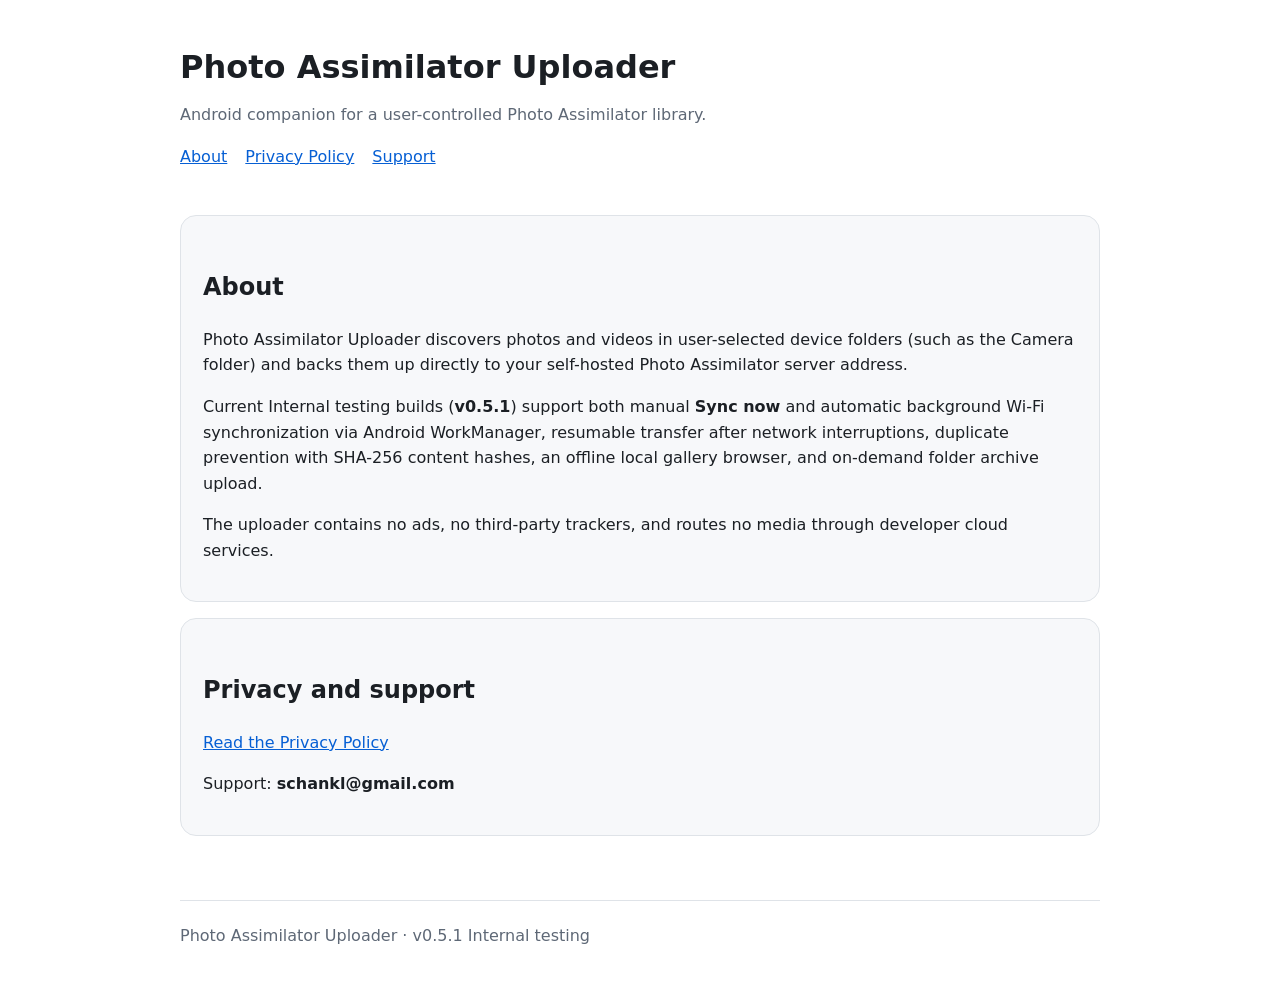
==== index.html @ 297a6631 "Update footer version to v0.5.1" ====
<!doctype html>
<html lang="en">
<head>
  <meta charset="utf-8">
  <meta name="viewport" content="width=device-width,initial-scale=1">
  <title>Photo Assimilator Uploader</title>
  <link rel="stylesheet" href="styles.css">
</head>
<body>
<header>
  <h1>Photo Assimilator Uploader</h1>
  <p class="muted">Android companion for a user-controlled Photo Assimilator library.</p>
  <nav>
  <a href="index.html">About</a>
  <a href="privacy.html">Privacy Policy</a>
  <a href="support.html">Support</a>
</nav>
</header>
<main>
  <div class="card">
    <h2>About</h2>
    <p>Photo Assimilator Uploader discovers photos and videos in user-selected device folders (such as the Camera folder) and backs them up directly to your self-hosted Photo Assimilator server address.</p>
    <p>Current Internal testing builds (<strong>v0.5.1</strong>) support both manual <strong>Sync now</strong> and automatic background Wi-Fi synchronization via Android WorkManager, resumable transfer after network interruptions, duplicate prevention with SHA-256 content hashes, an offline local gallery browser, and on-demand folder archive upload.</p>
    <p>The uploader contains no ads, no third-party trackers, and routes no media through developer cloud services.</p>
  </div>

  <div class="card">
    <h2>Privacy and support</h2>
    <p><a href="privacy.html">Read the Privacy Policy</a></p>
    <p>Support: <strong>schankl@gmail.com</strong></p>
  </div>
</main>
<footer>
  Photo Assimilator Uploader · v0.5.1 Internal testing
</footer>
 
</body>
</html>
---- styles.css ----
:root {
  color-scheme: light dark;
  --bg: #0f1115;
  --panel: #181b22;
  --text: #f2f4f7;
  --muted: #b4bbc6;
  --accent: #7db7ff;
  --border: #2a303b;
}
* { box-sizing: border-box; }
body {
  margin: 0;
  font-family: system-ui, -apple-system, Segoe UI, Roboto, sans-serif;
  background: var(--bg);
  color: var(--text);
  line-height: 1.6;
}
header, main, footer {
  width: min(920px, calc(100% - 32px));
  margin: 0 auto;
}
header { padding: 28px 0 12px; }
nav { display: flex; gap: 18px; flex-wrap: wrap; }
nav a, a { color: var(--accent); }
main { padding: 18px 0 48px; }
.card {
  background: var(--panel);
  border: 1px solid var(--border);
  border-radius: 16px;
  padding: 22px;
  margin: 16px 0;
}
h1 { line-height: 1.15; margin-bottom: 8px; }
h2 { margin-top: 30px; }
small, .muted { color: var(--muted); }
code {
  background: rgba(255,255,255,.08);
  padding: .12em .35em;
  border-radius: 5px;
}
footer {
  border-top: 1px solid var(--border);
  padding: 22px 0 40px;
  color: var(--muted);
}
@media (prefers-color-scheme: light) {
  :root {
    --bg: #ffffff;
    --panel: #f7f8fa;
    --text: #1b1f24;
    --muted: #5e6876;
    --accent: #065fd4;
    --border: #dfe3e8;
  }
}
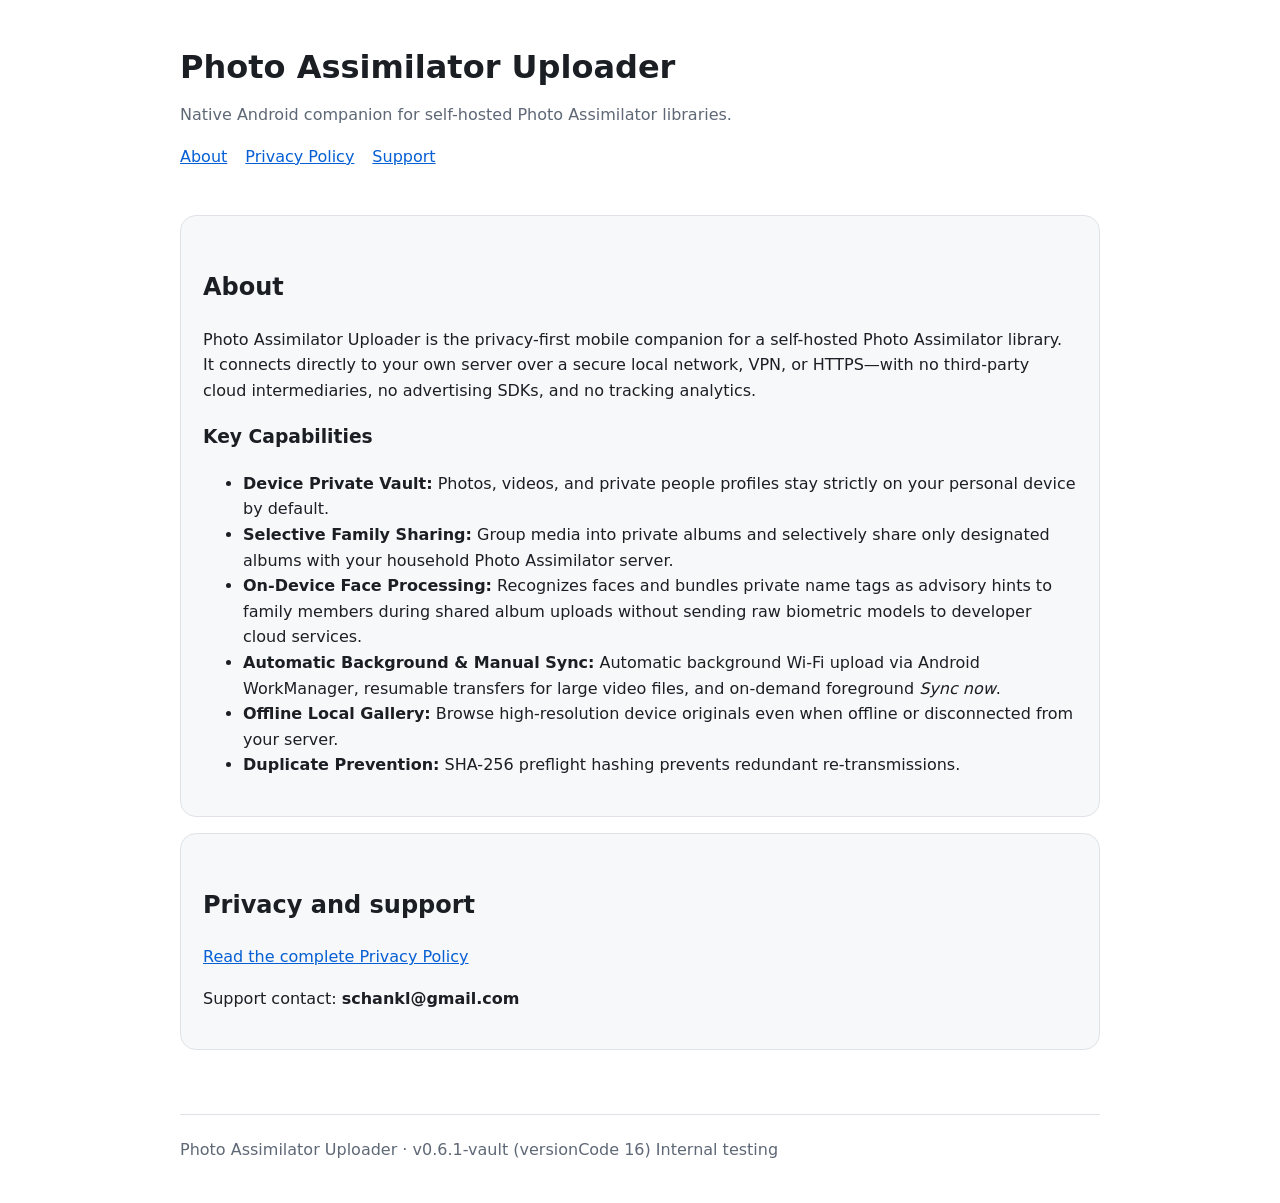
==== commit ff9dbbd4: "Update public About, Privacy Policy, and Support pages for v0.6.1-vault" ====
--- a/index.html
+++ b/index.html
@@ -9,7 +9,7 @@
 <body>
 <header>
   <h1>Photo Assimilator Uploader</h1>
-  <p class="muted">Android companion for a user-controlled Photo Assimilator library.</p>
+  <p class="muted">Native Android companion for self-hosted Photo Assimilator libraries.</p>
   <nav>
   <a href="index.html">About</a>
   <a href="privacy.html">Privacy Policy</a>
@@ -19,20 +19,27 @@
 <main>
   <div class="card">
     <h2>About</h2>
-    <p>Photo Assimilator Uploader discovers photos and videos in user-selected device folders (such as the Camera folder) and backs them up directly to your self-hosted Photo Assimilator server address.</p>
-    <p>Current Internal testing builds (<strong>v0.5.1</strong>) support both manual <strong>Sync now</strong> and automatic background Wi-Fi synchronization via Android WorkManager, resumable transfer after network interruptions, duplicate prevention with SHA-256 content hashes, an offline local gallery browser, and on-demand folder archive upload.</p>
-    <p>The uploader contains no ads, no third-party trackers, and routes no media through developer cloud services.</p>
+    <p>Photo Assimilator Uploader is the privacy-first mobile companion for a self-hosted Photo Assimilator library. It connects directly to your own server over a secure local network, VPN, or HTTPS—with no third-party cloud intermediaries, no advertising SDKs, and no tracking analytics.</p>
+    
+    <h3>Key Capabilities</h3>
+    <ul>
+      <li><strong>Device Private Vault:</strong> Photos, videos, and private people profiles stay strictly on your personal device by default.</li>
+      <li><strong>Selective Family Sharing:</strong> Group media into private albums and selectively share only designated albums with your household Photo Assimilator server.</li>
+      <li><strong>On-Device Face Processing:</strong> Recognizes faces and bundles private name tags as advisory hints to family members during shared album uploads without sending raw biometric models to developer cloud services.</li>
+      <li><strong>Automatic Background &amp; Manual Sync:</strong> Automatic background Wi-Fi upload via Android WorkManager, resumable transfers for large video files, and on-demand foreground <em>Sync now</em>.</li>
+      <li><strong>Offline Local Gallery:</strong> Browse high-resolution device originals even when offline or disconnected from your server.</li>
+      <li><strong>Duplicate Prevention:</strong> SHA-256 preflight hashing prevents redundant re-transmissions.</li>
+    </ul>
   </div>
 
   <div class="card">
     <h2>Privacy and support</h2>
-    <p><a href="privacy.html">Read the Privacy Policy</a></p>
-    <p>Support: <strong>schankl@gmail.com</strong></p>
+    <p><a href="privacy.html">Read the complete Privacy Policy</a></p>
+    <p>Support contact: <strong>schankl@gmail.com</strong></p>
   </div>
 </main>
 <footer>
-  Photo Assimilator Uploader · v0.5.1 Internal testing
+  Photo Assimilator Uploader · v0.6.1-vault (versionCode 16) Internal testing
 </footer>
- 
 </body>
 </html>
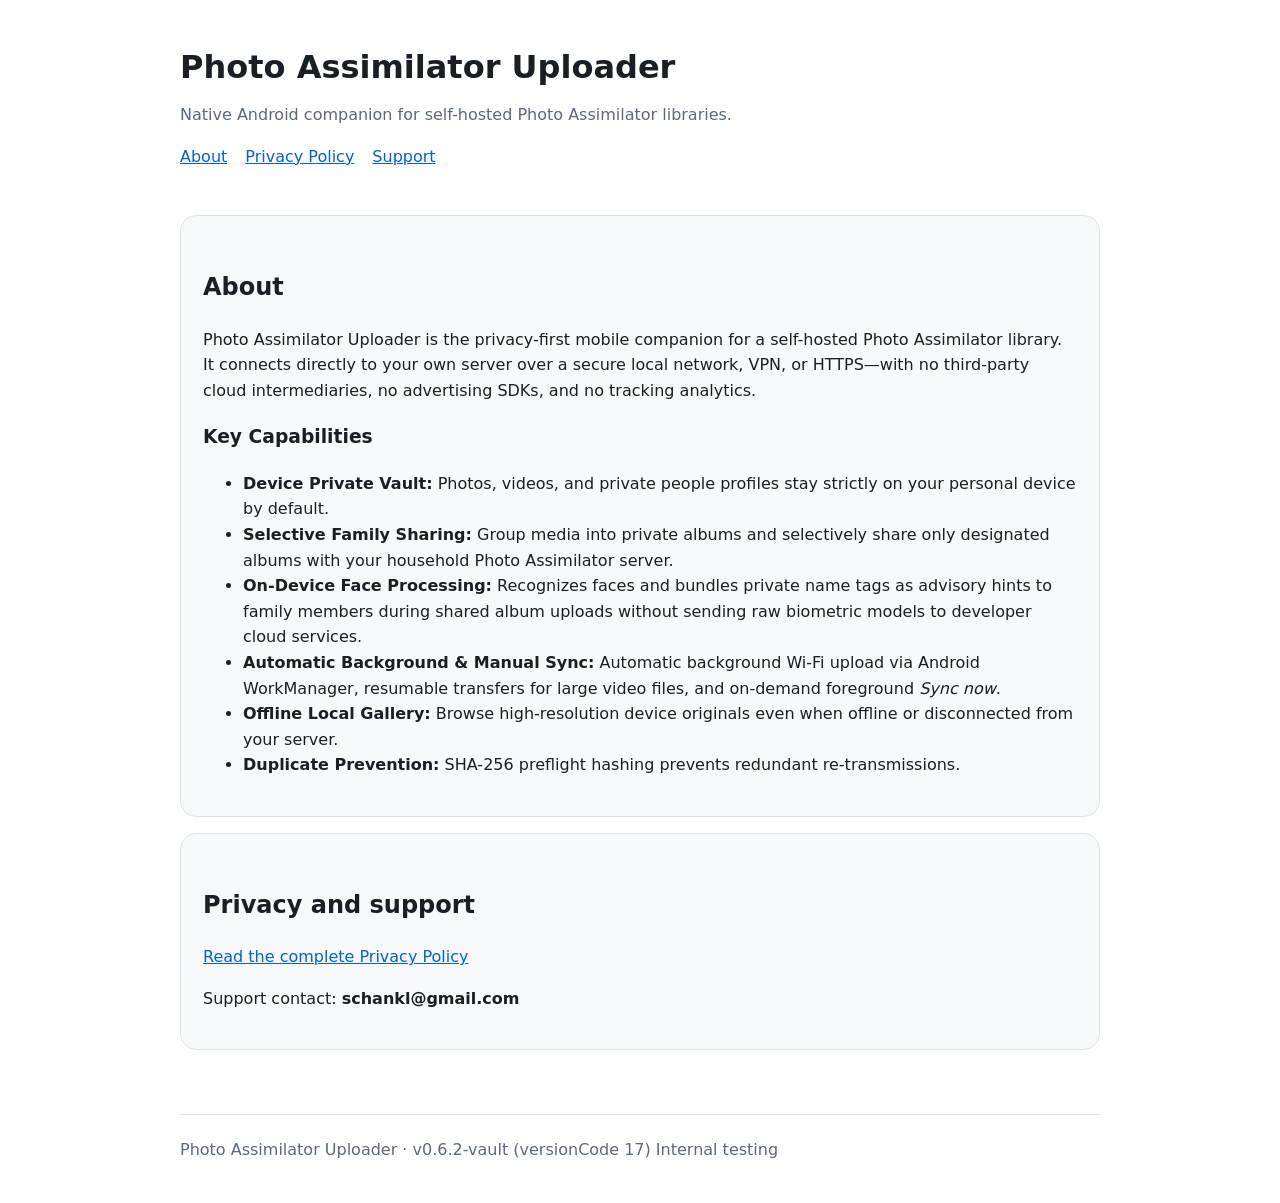
==== commit 4ce83c1e: "Update companion site to v0.6.2-vault (versionCode 17) with Local Face Processing" ====
--- a/index.html
+++ b/index.html
@@ -39,7 +39,7 @@
   </div>
 </main>
 <footer>
-  Photo Assimilator Uploader · v0.6.1-vault (versionCode 16) Internal testing
+  Photo Assimilator Uploader · v0.6.2-vault (versionCode 17) Internal testing
 </footer>
 </body>
 </html>
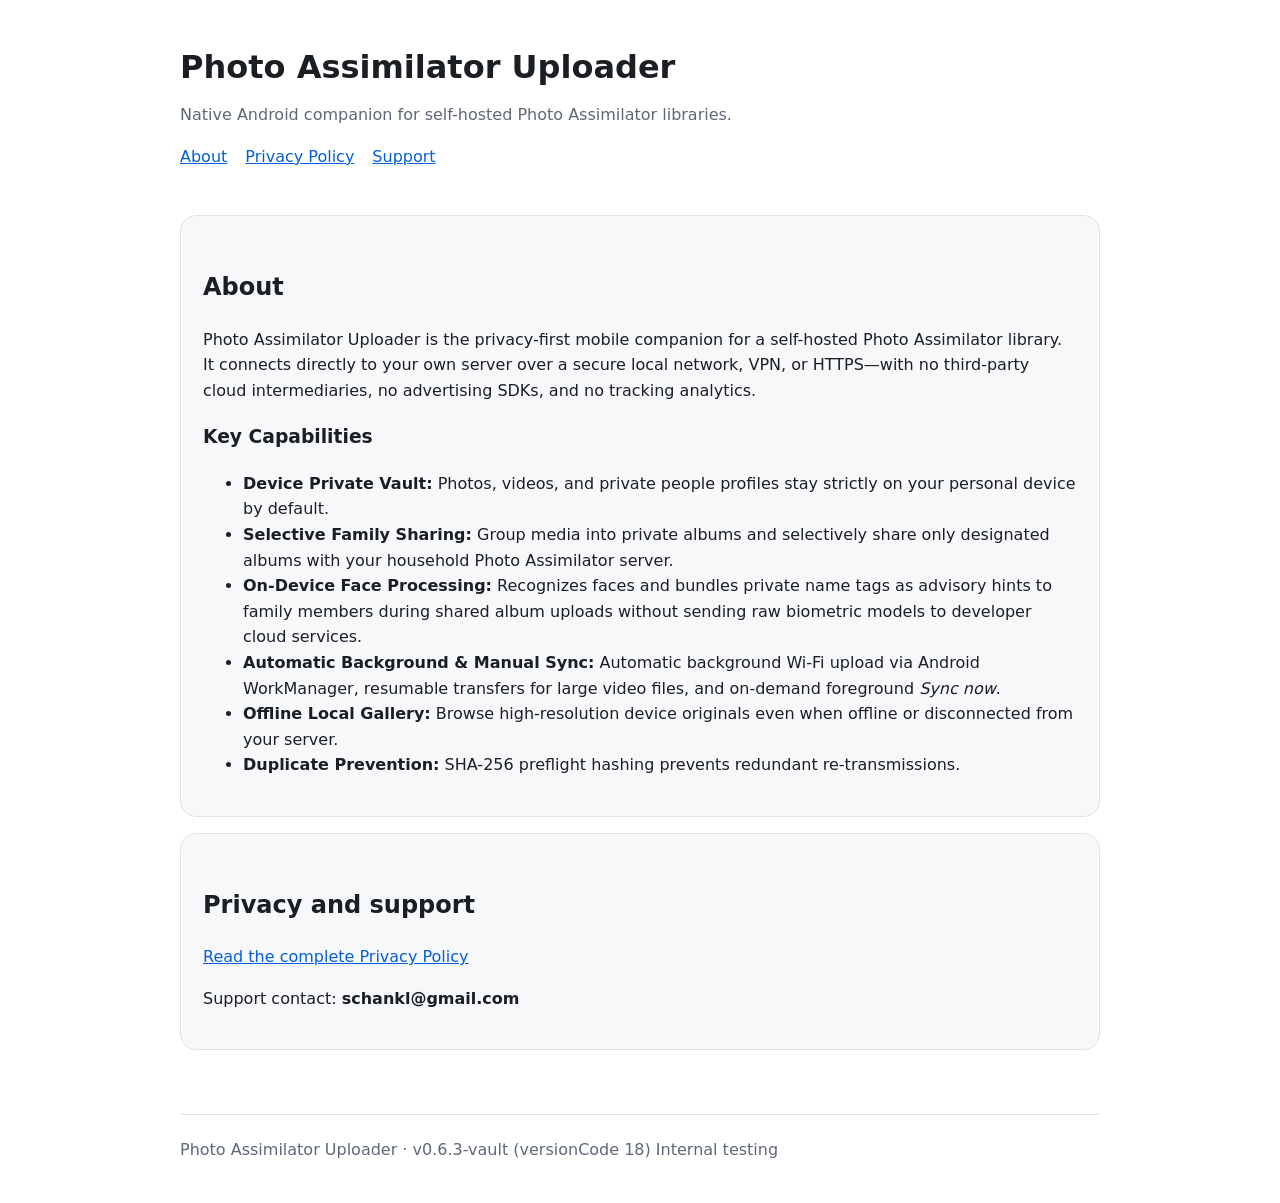
==== commit 189d679c: "Update companion release site for v0.6.3-vault (versionCode 18)" ====
--- a/index.html
+++ b/index.html
@@ -39,7 +39,7 @@
   </div>
 </main>
 <footer>
-  Photo Assimilator Uploader · v0.6.2-vault (versionCode 17) Internal testing
+  Photo Assimilator Uploader · v0.6.3-vault (versionCode 18) Internal testing
 </footer>
 </body>
 </html>
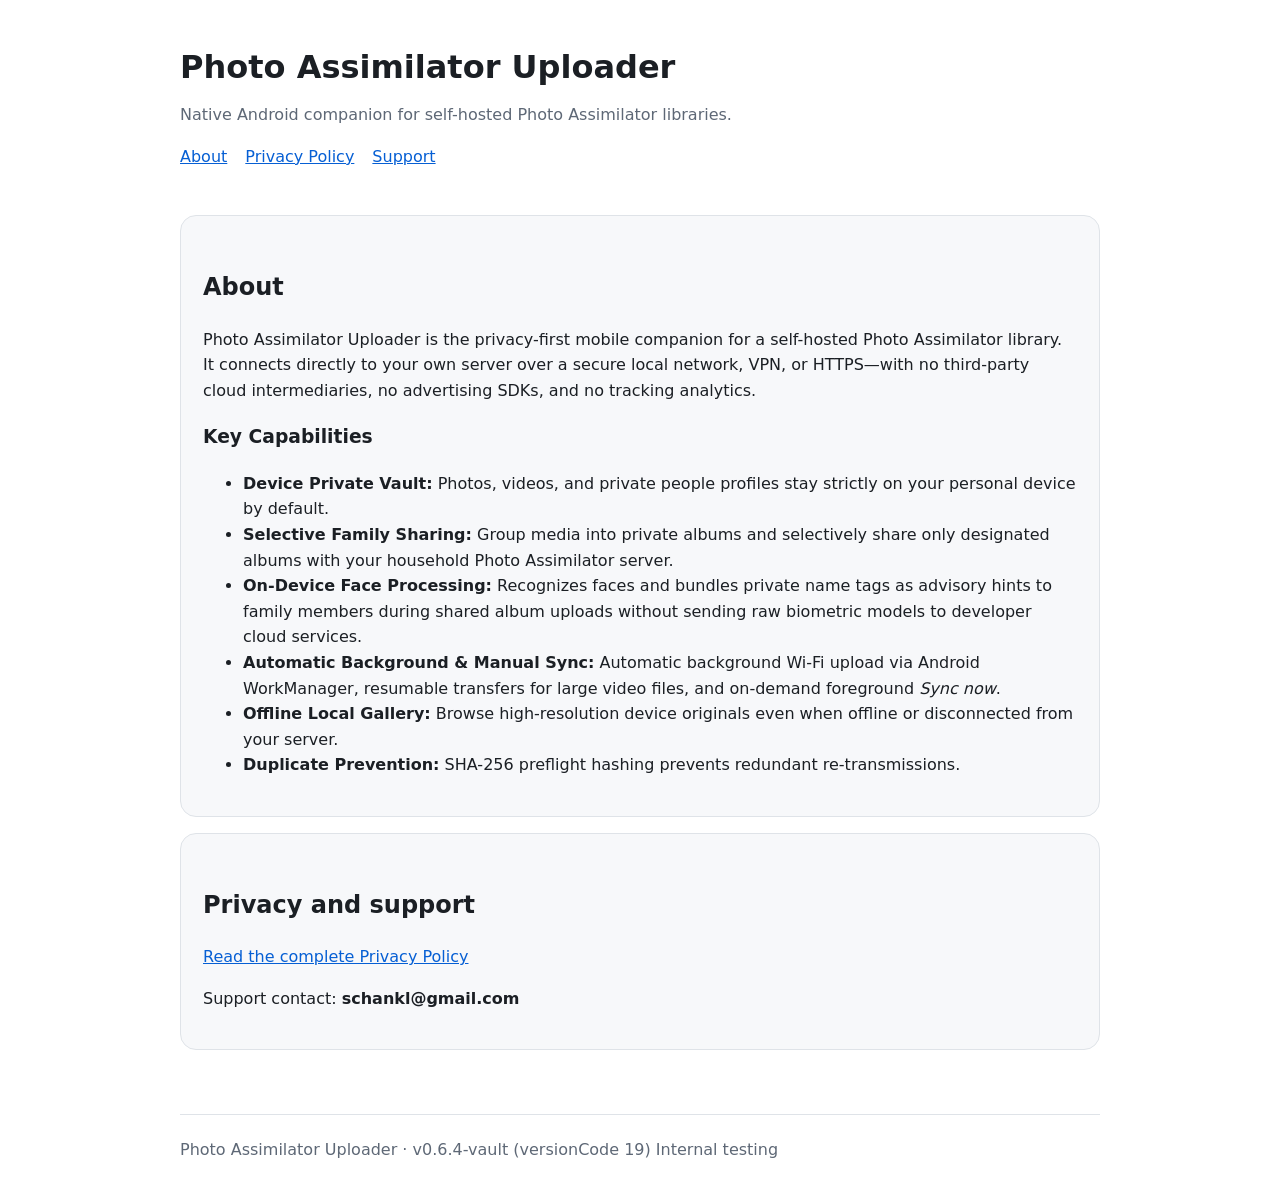
==== commit b04b9e4f: "Update companion release site for v0.6.4-vault (versionCode 19)" ====
--- a/index.html
+++ b/index.html
@@ -39,7 +39,7 @@
   </div>
 </main>
 <footer>
-  Photo Assimilator Uploader · v0.6.3-vault (versionCode 18) Internal testing
+  Photo Assimilator Uploader · v0.6.4-vault (versionCode 19) Internal testing
 </footer>
 </body>
 </html>
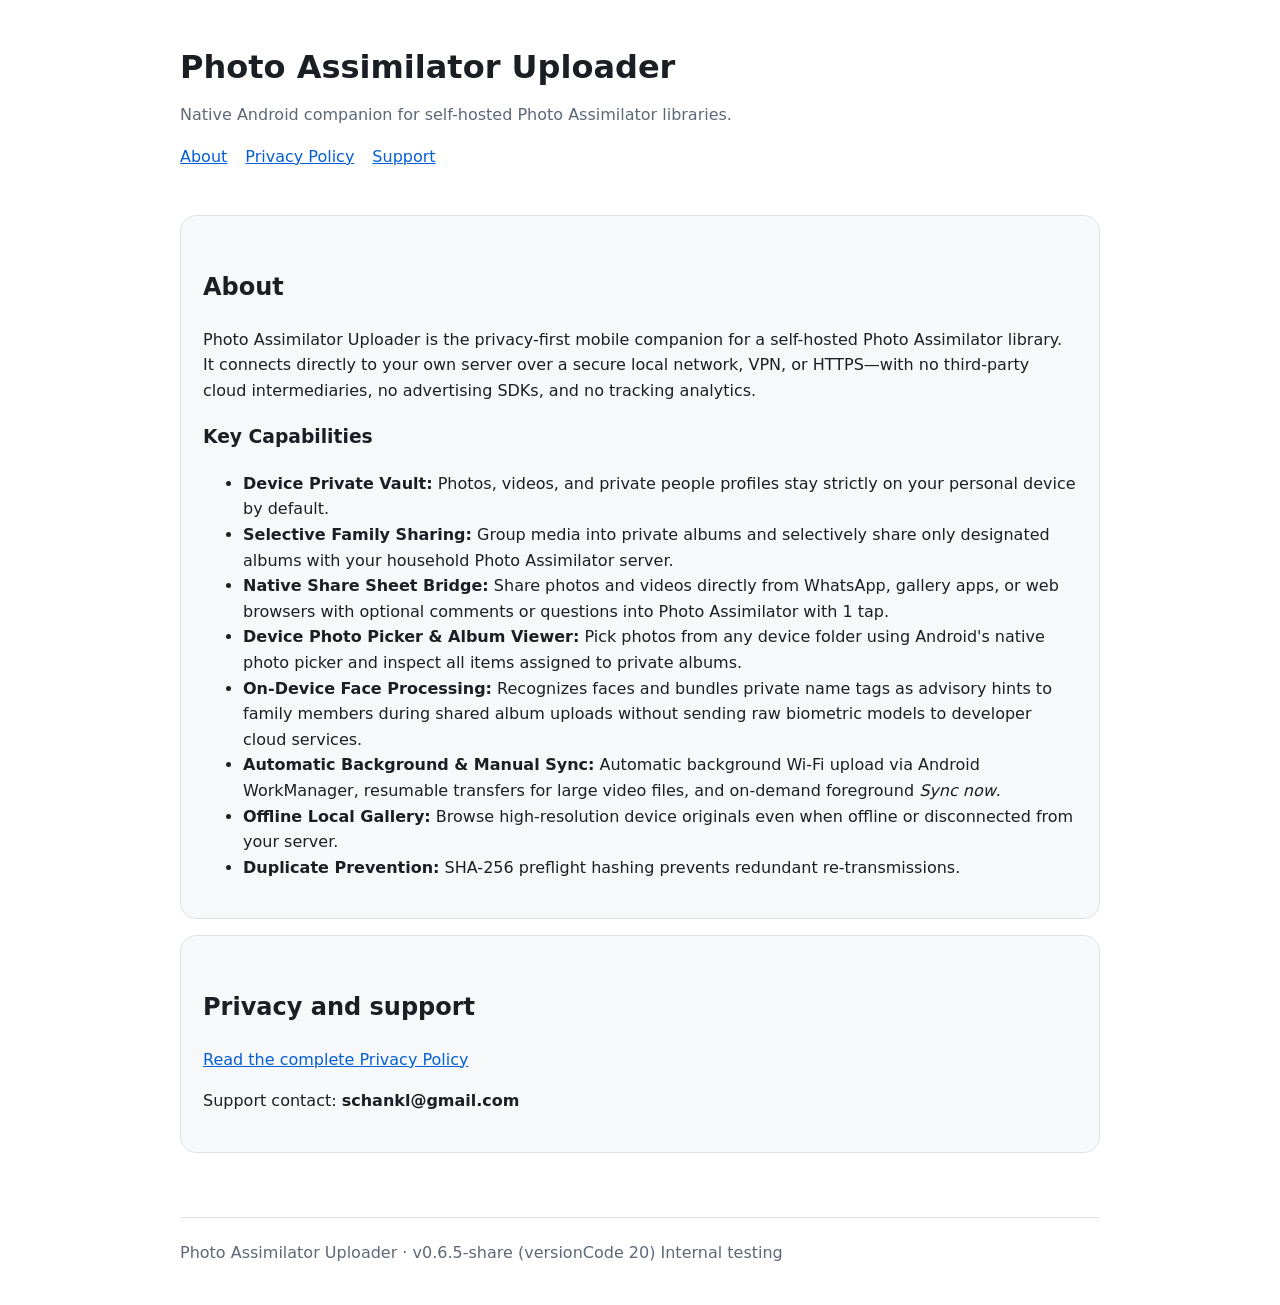
==== commit 61459a5c: "Update site for v0.6.5-share (versionCode 20) with native WhatsApp share sheet and album inspector" ====
--- a/index.html
+++ b/index.html
@@ -25,6 +25,8 @@
     <ul>
       <li><strong>Device Private Vault:</strong> Photos, videos, and private people profiles stay strictly on your personal device by default.</li>
       <li><strong>Selective Family Sharing:</strong> Group media into private albums and selectively share only designated albums with your household Photo Assimilator server.</li>
+      <li><strong>Native Share Sheet Bridge:</strong> Share photos and videos directly from WhatsApp, gallery apps, or web browsers with optional comments or questions into Photo Assimilator with 1 tap.</li>
+      <li><strong>Device Photo Picker &amp; Album Viewer:</strong> Pick photos from any device folder using Android's native photo picker and inspect all items assigned to private albums.</li>
       <li><strong>On-Device Face Processing:</strong> Recognizes faces and bundles private name tags as advisory hints to family members during shared album uploads without sending raw biometric models to developer cloud services.</li>
       <li><strong>Automatic Background &amp; Manual Sync:</strong> Automatic background Wi-Fi upload via Android WorkManager, resumable transfers for large video files, and on-demand foreground <em>Sync now</em>.</li>
       <li><strong>Offline Local Gallery:</strong> Browse high-resolution device originals even when offline or disconnected from your server.</li>
@@ -39,7 +41,7 @@
   </div>
 </main>
 <footer>
-  Photo Assimilator Uploader · v0.6.4-vault (versionCode 19) Internal testing
+  Photo Assimilator Uploader · v0.6.5-share (versionCode 20) Internal testing
 </footer>
 </body>
 </html>
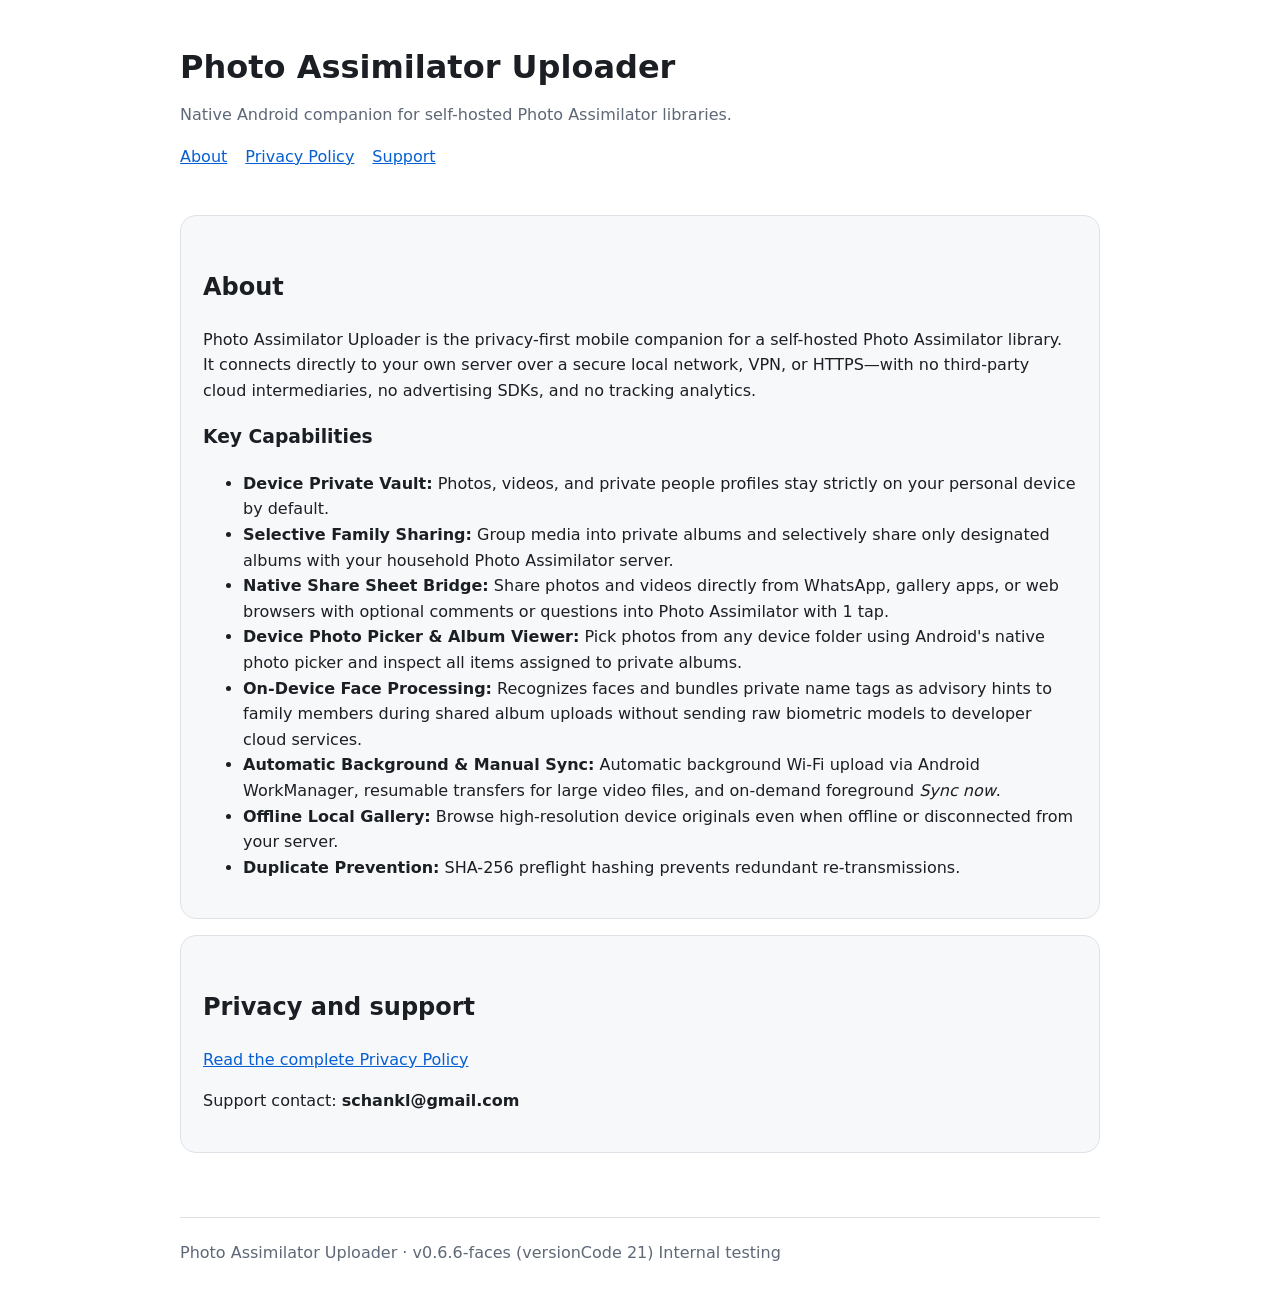
==== commit b8b33d24: "Update site for v0.6.6-faces (versionCode 21) with expanded local face scanning" ====
--- a/index.html
+++ b/index.html
@@ -41,7 +41,7 @@
   </div>
 </main>
 <footer>
-  Photo Assimilator Uploader · v0.6.5-share (versionCode 20) Internal testing
+  Photo Assimilator Uploader · v0.6.6-faces (versionCode 21) Internal testing
 </footer>
 </body>
 </html>
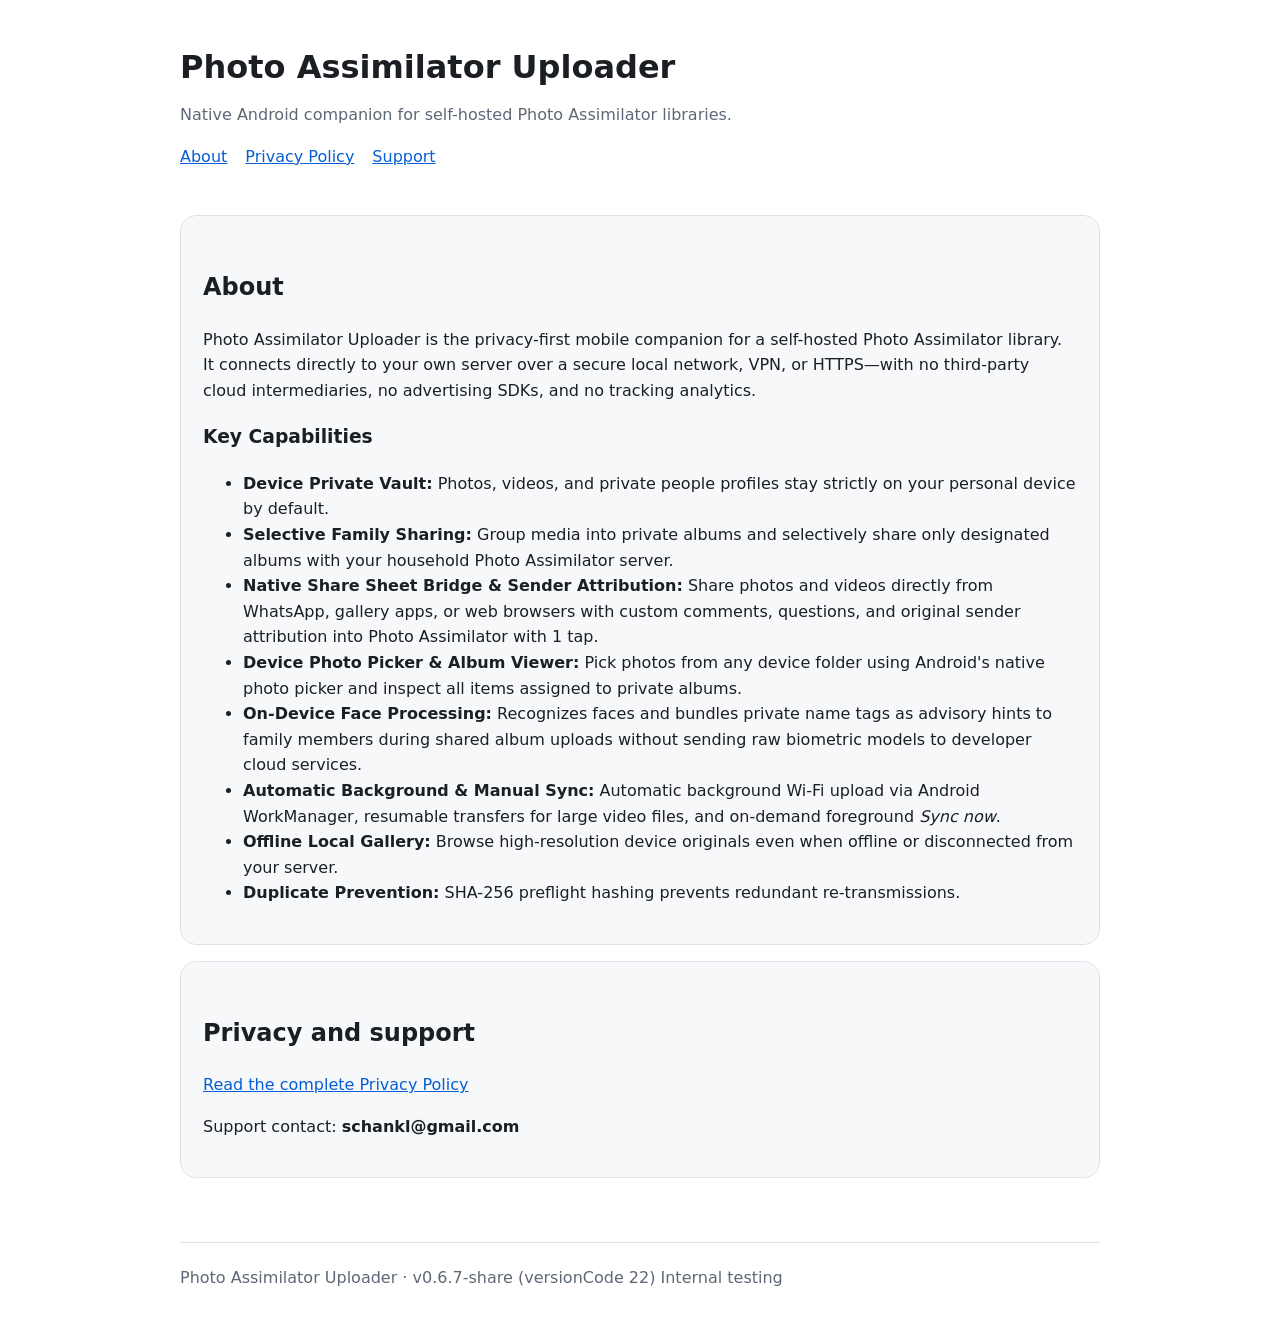
==== commit 8a7ae09e: "Update site for v0.6.7-share (versionCode 22) with sender attribution" ====
--- a/index.html
+++ b/index.html
@@ -25,7 +25,7 @@
     <ul>
       <li><strong>Device Private Vault:</strong> Photos, videos, and private people profiles stay strictly on your personal device by default.</li>
       <li><strong>Selective Family Sharing:</strong> Group media into private albums and selectively share only designated albums with your household Photo Assimilator server.</li>
-      <li><strong>Native Share Sheet Bridge:</strong> Share photos and videos directly from WhatsApp, gallery apps, or web browsers with optional comments or questions into Photo Assimilator with 1 tap.</li>
+      <li><strong>Native Share Sheet Bridge &amp; Sender Attribution:</strong> Share photos and videos directly from WhatsApp, gallery apps, or web browsers with custom comments, questions, and original sender attribution into Photo Assimilator with 1 tap.</li>
       <li><strong>Device Photo Picker &amp; Album Viewer:</strong> Pick photos from any device folder using Android's native photo picker and inspect all items assigned to private albums.</li>
       <li><strong>On-Device Face Processing:</strong> Recognizes faces and bundles private name tags as advisory hints to family members during shared album uploads without sending raw biometric models to developer cloud services.</li>
       <li><strong>Automatic Background &amp; Manual Sync:</strong> Automatic background Wi-Fi upload via Android WorkManager, resumable transfers for large video files, and on-demand foreground <em>Sync now</em>.</li>
@@ -41,7 +41,7 @@
   </div>
 </main>
 <footer>
-  Photo Assimilator Uploader · v0.6.6-faces (versionCode 21) Internal testing
+  Photo Assimilator Uploader · v0.6.7-share (versionCode 22) Internal testing
 </footer>
 </body>
 </html>
